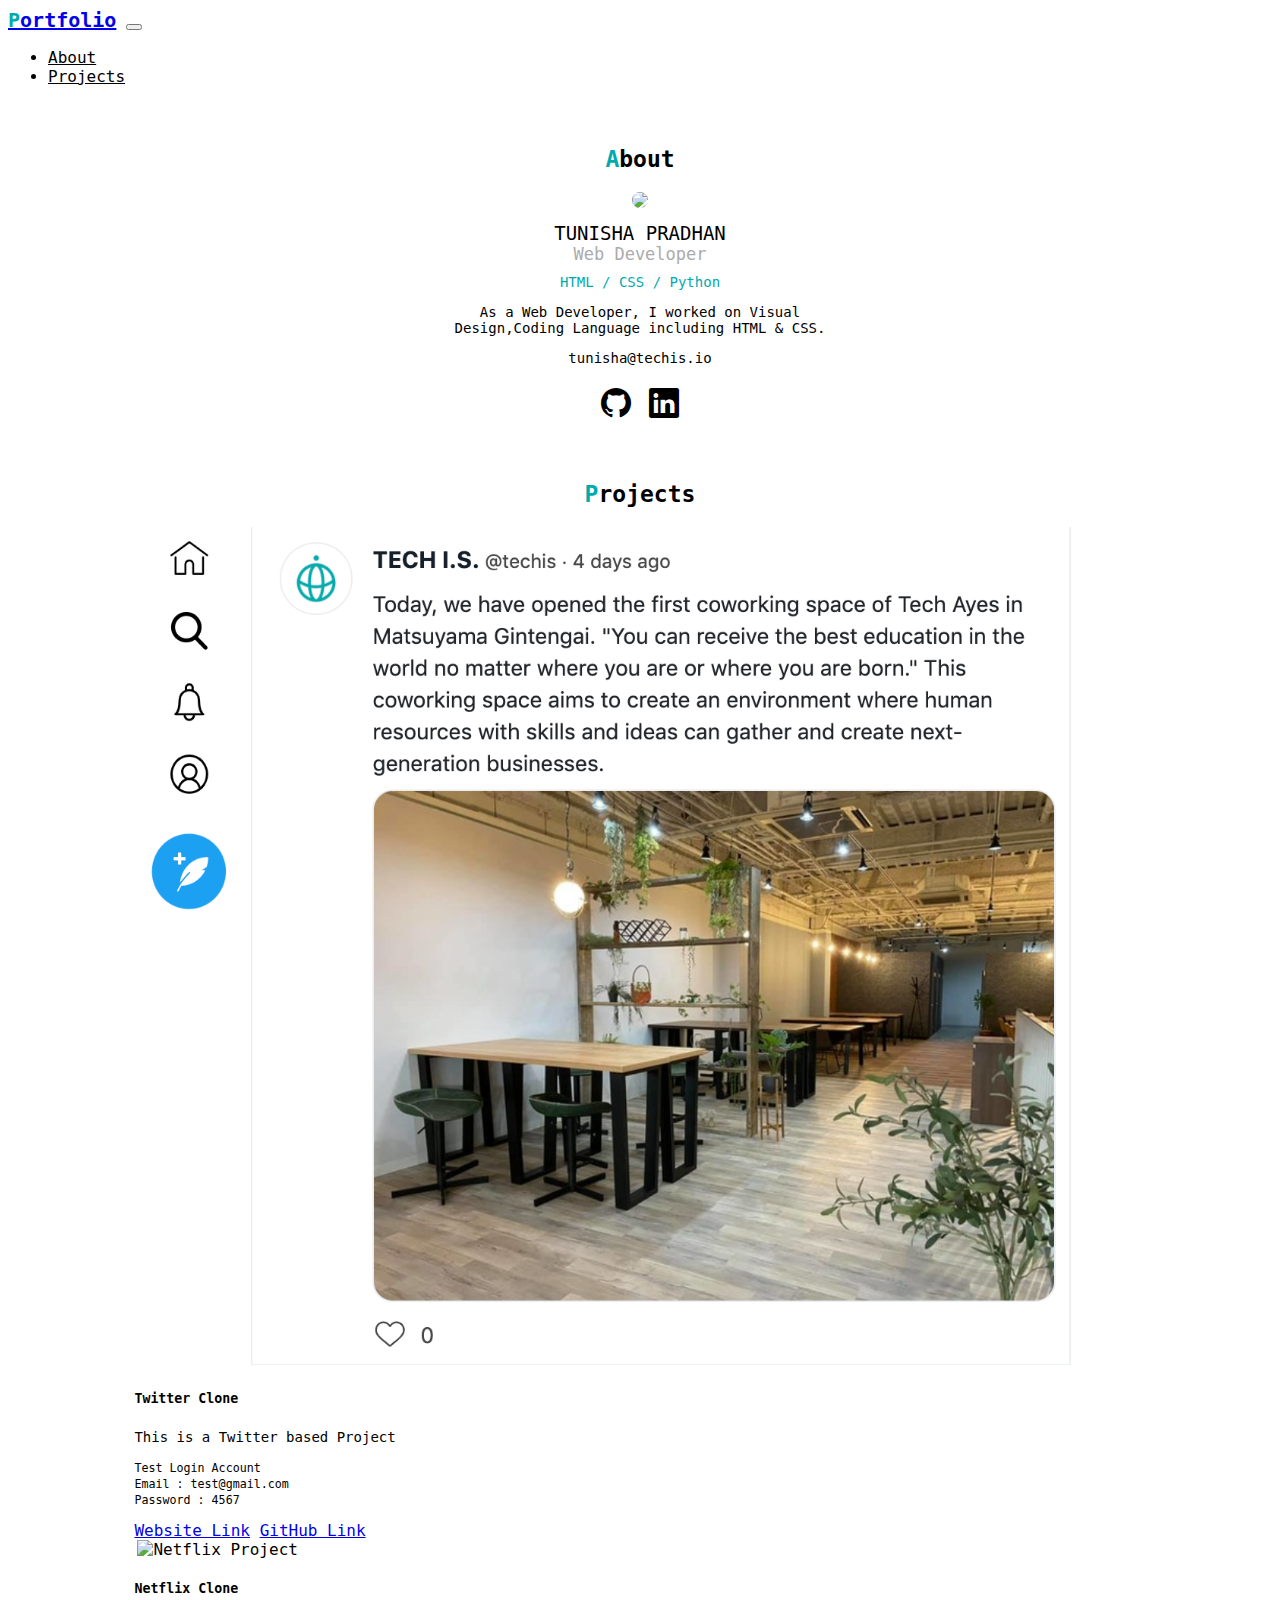
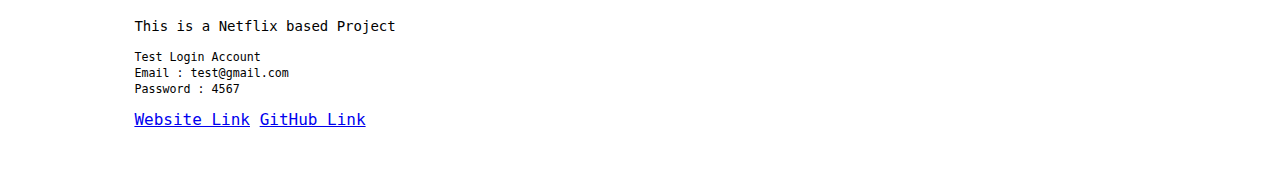
==== index.html @ 116d6784 "done" ====
<!DOCTYPE html>
<html lang="en">
    <head>
        <meta charset="utf-8">
        <meta name="viewport" content="width=device-width, initial-scale=1">
        <link rel="stylesheet" href="https://cdn.jsdelivr.net/npm/bootstrap-icons@1.8.1/font/bootstrap-icons.css">
        <link rel="icon" type="image/png" href="img/techis-logo.png">
        <link href="https://cdn.jsdelivr.net/npm/bootstrap@5.1.3/dist/css/bootstrap.min.css" rel="stylesheet" integrity="sha384-1BmE4kWBq78iYhFldvKuhfTAU6auU8tT94WrHftjDbrCEXSU1oBoqyl2QvZ6jIW3" crossorigin="anonymous">
        <link rel="stylesheet" href="style.css">
        <title>Portfolio</title>
    </head>

    <body>
        <nav class="navbar navbar-expand-lg navbar-light shadow-sm">
            <div class="container">
                <a class="navbar-brand title-icon" href="#"><span class="font-primary">P</span>ortfolio</a>
                <button class="navbar-toggler" type="button" data-bs-toggle="collapse" data-bs-target="#navbarToggler">
                <span class="navbar-toggler-icon"></span>
                </button>
                    <div class="collapse navbar-collapse" id="navbarToggler" >
                        <ul class="navbar-nav ms-auto mb-2">
                            <li class="nav-item">
                                <a class="nav-link font-black" href="#about">About</a>
                            </li>
                            <li class="nav-item">
                                <a class="nav-link font-black" href="#projects">Projects</a>
                            </li>
                        </ul>
                    </div>
                </div>
        </nav>

        <div id="about">
            <h2><span class="font-primary">A</span>bout</h2>
            <img src="img/Tuni 2.jpg">
            <div class="name">TUNISHA PRADHAN </div>
            <div class="vocation">Web Developer</div>
            <div class="skills">HTML / CSS / Python </div>
            <p>
                As a Web Developer, I worked on Visual Design,Coding Language including HTML & CSS.
            </p>
            <div class="email">tunisha@techis.io</div>
            <div class="icons">
                <a href="https://github.com/TunishaP"><i class="bi bi-github"></i></a>
                <a href="https://www.linkedin.com/in/tunisha-pradhan-581938188/"><i class="bi bi-linkedin ms-6"></i></a>
            </div>
        </div>

        <div id="projects">
            <h2><span class="font-primary">P</span>rojects</h2>
            <div class="card mb-3" >
                <div class="row">
                  <div class="col-md-4">
                    <img src="img/project-twitter.png"  alt="Twitter Project">
                  </div>
                  <div class="col-md-8">
                    <div class="card-body">
                      <h5 class="card-title">Twitter Clone</h5>
                      <p class="card-text">This is a Twitter based Project</p>
                      <p class="card-text"><small class="text-muted">
                          Test Login Account <br>
                          Email : test@gmail.com <br>
                          Password : 4567
                      </small></p>
                      <a href="#" target="_blank" class="btn btn-secondary">Website Link</a>
                      <a href="https://github.com/TunishaP/Portfolio" target="_blank" class="btn btn-secondary">GitHub Link</a>
                    </div>
                  </div>
                </div>
              </div>
              <div class="card mb-3" >
                <div class="row">
                  <div class="col-md-4">
                    <img src="img/project-netflix.png"  alt="Netflix Project">
                  </div>
                  <div class="col-md-8">
                    <div class="card-body">
                      <h5 class="card-title">Netflix Clone</h5>
                      <p class="card-text">This is a Netflix based Project</p>
                      <p class="card-text"><small class="text-muted">
                          Test Login Account <br>
                          Email : test@gmail.com <br>
                          Password : 4567
                      </small></p>
                      <a href="#" target="_blank" class="btn btn-secondary">Website Link</a>
                      <a href="https://github.com/TunishaP/Portfolio" target="_blank" class="btn btn-secondary">GitHub Link</a>
                    </div>
                  </div>
                </div>
              </div> 
        </div>
        <script src="https://cdn.jsdelivr.net/npm/bootstrap@5.1.3/dist/js/bootstrap.bundle.min.js" integrity="sha384-ka7Sk0Gln4gmtz2MlQnikT1wXgYsOg+OMhuP+IlRH9sENBO0LRn5q+8nbTov4+1p" crossorigin="anonymous"></script>
    </body>

    </html>
---- style.css ----
/***************

COMMON

***************/

body {
  font-family: "monospace", sans-serif;
}

.font-primary {
  color: #00abae;
}

.title-icon {
  font-size: 20px;
  font-weight: bold;
}

p {
  font-size: 14px;
}

h2 {
  font-weight: bold;
  font-size: 23px;
  margin-bottom: 20px;
}

a.font-black {
  color: #000 !important;
}
/***************

ABOUT

***************/

#about {
  margin: 60px auto;
  max-width: 400px;
  text-align: center;
}

#about img {
  border-radius: 50%;
  width: 120px;
  margin-bottom: 10px;
}

#about .name {
  font-size: 19px;
}

#about .vocation {
  font-size: 17px;
  color: #ababab;
  margin-bottom: 10px;
}

#about .skills {
  font-size: 14px;
  color: #00abae;
  margin-bottom: 10px;
}

#about .email {
  margin-top: 14px;
  font-size: 14px;
}

#about .icons {
  margin-top: 20px;
  font-size: 30px;
}

#about .icons a {
  color: black;
}

/***************

PROJECTS

***************/

#projects {
  margin: 60px auto;
  width: 80%;
}

#projects h2 {
  text-align: center;
}

#projects .card img {
  width: 100%;
  margin-left: 3px;
}

#projects .card-title {
  font-weight: bold;
}

 .row {
  border: 1px;
 }
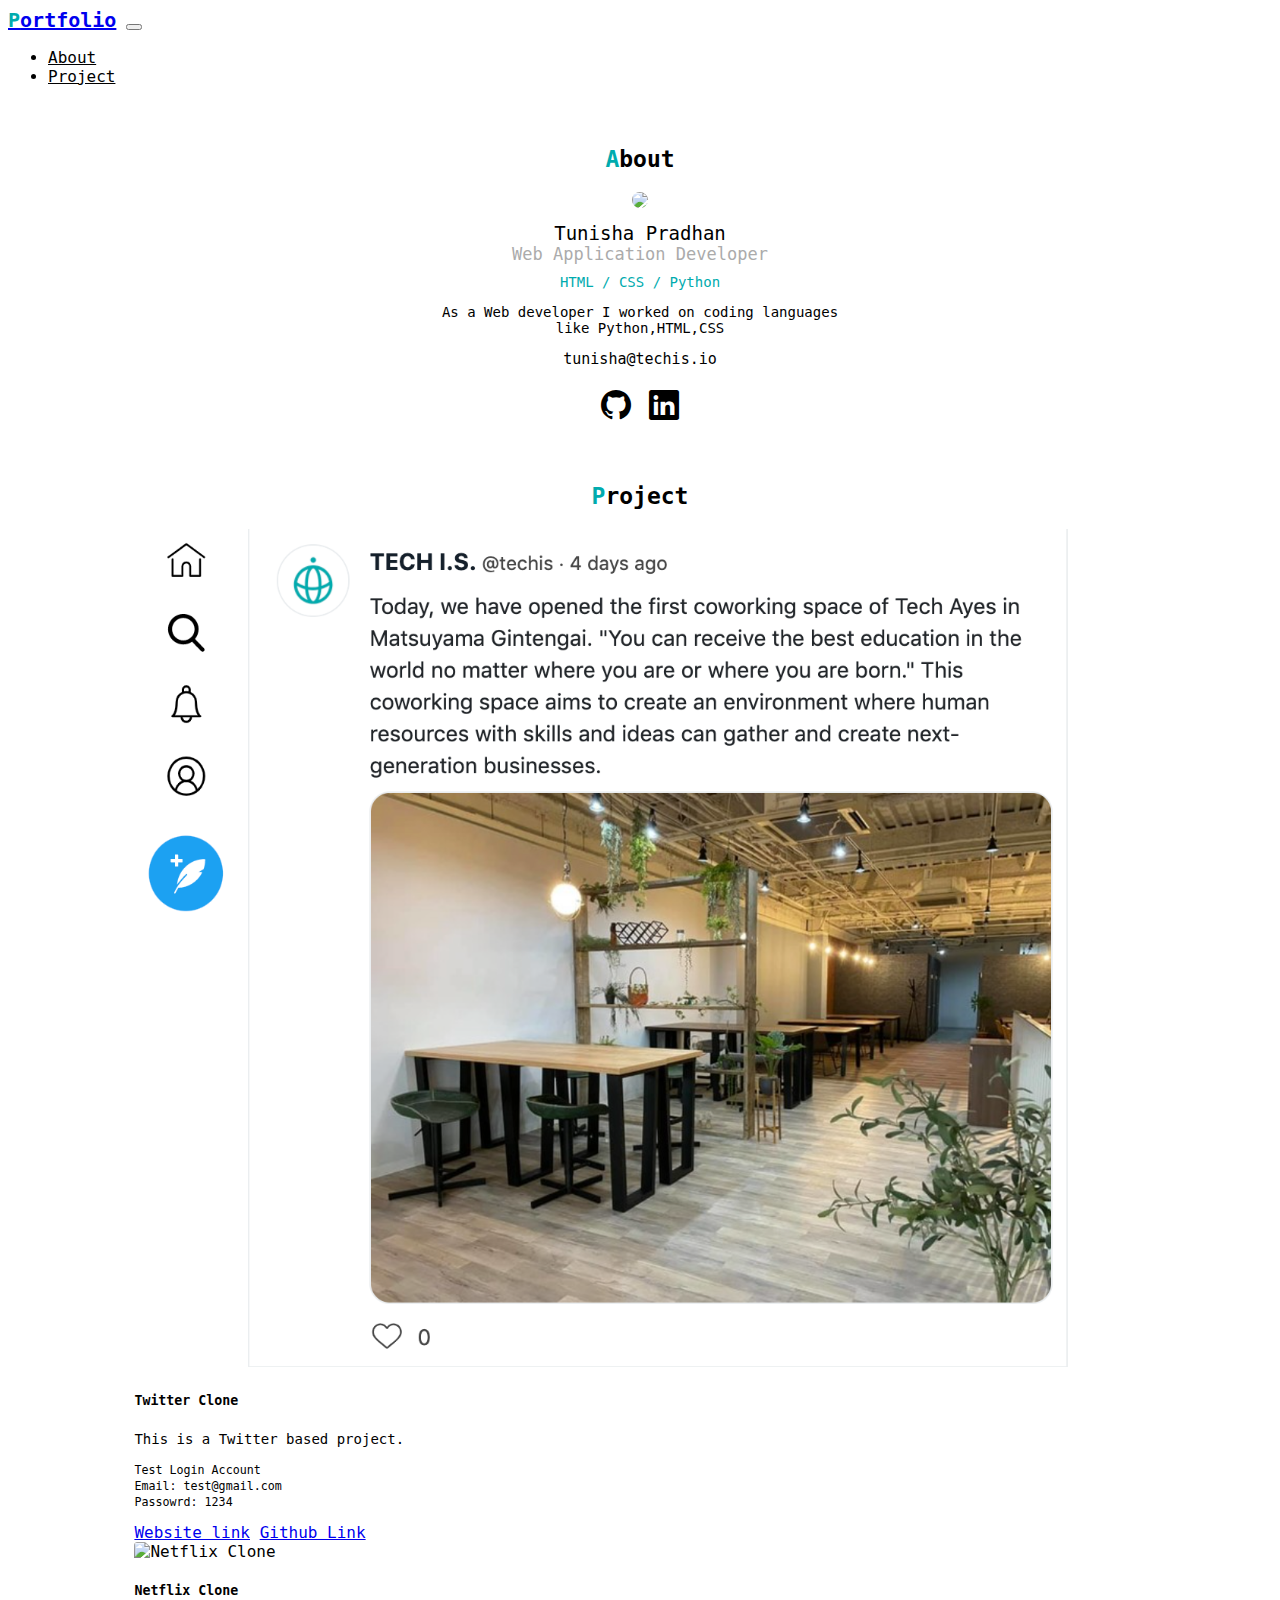
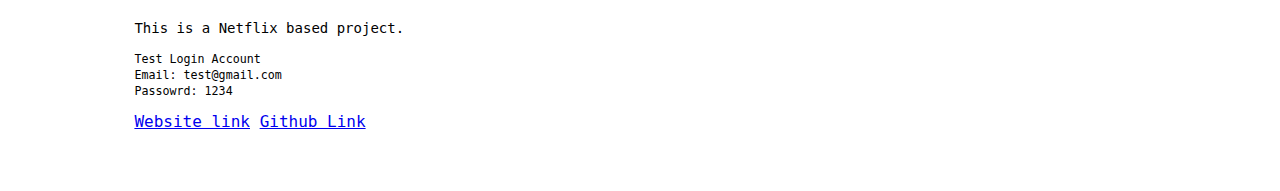
==== commit 7fda978c: "done" ====
--- a/index.html
+++ b/index.html
@@ -1,95 +1,94 @@
 <!DOCTYPE html>
 <html lang="en">
-    <head>
-        <meta charset="utf-8">
-        <meta name="viewport" content="width=device-width, initial-scale=1">
-        <link rel="stylesheet" href="https://cdn.jsdelivr.net/npm/bootstrap-icons@1.8.1/font/bootstrap-icons.css">
-        <link rel="icon" type="image/png" href="img/techis-logo.png">
-        <link href="https://cdn.jsdelivr.net/npm/bootstrap@5.1.3/dist/css/bootstrap.min.css" rel="stylesheet" integrity="sha384-1BmE4kWBq78iYhFldvKuhfTAU6auU8tT94WrHftjDbrCEXSU1oBoqyl2QvZ6jIW3" crossorigin="anonymous">
-        <link rel="stylesheet" href="style.css">
-        <title>Portfolio</title>
-    </head>
-
-    <body>
-        <nav class="navbar navbar-expand-lg navbar-light shadow-sm">
-            <div class="container">
-                <a class="navbar-brand title-icon" href="#"><span class="font-primary">P</span>ortfolio</a>
-                <button class="navbar-toggler" type="button" data-bs-toggle="collapse" data-bs-target="#navbarToggler">
-                <span class="navbar-toggler-icon"></span>
-                </button>
-                    <div class="collapse navbar-collapse" id="navbarToggler" >
-                        <ul class="navbar-nav ms-auto mb-2">
-                            <li class="nav-item">
-                                <a class="nav-link font-black" href="#about">About</a>
-                            </li>
-                            <li class="nav-item">
-                                <a class="nav-link font-black" href="#projects">Projects</a>
-                            </li>
-                        </ul>
-                    </div>
-                </div>
-        </nav>
-
-        <div id="about">
-            <h2><span class="font-primary">A</span>bout</h2>
-            <img src="img/Tuni 2.jpg">
-            <div class="name">TUNISHA PRADHAN </div>
-            <div class="vocation">Web Developer</div>
-            <div class="skills">HTML / CSS / Python </div>
-            <p>
-                As a Web Developer, I worked on Visual Design,Coding Language including HTML & CSS.
-            </p>
-            <div class="email">tunisha@techis.io</div>
-            <div class="icons">
-                <a href="https://github.com/TunishaP"><i class="bi bi-github"></i></a>
-                <a href="https://www.linkedin.com/in/tunisha-pradhan-581938188/"><i class="bi bi-linkedin ms-6"></i></a>
-            </div>
+<head>
+    <meta charset="UTF-8">
+    <meta http-equiv="X-UA-Compatible" content="IE=edge">
+    <meta name="viewport" content="width=device-width, initial-scale=1.0">
+    <link rel="stylesheet" href="https://cdn.jsdelivr.net/npm/bootstrap-icons@1.5.0/font/bootstrap-icons.css">
+    <link rel="icon" type="images/png" href="img/techis-logo.png"></link>
+    <title>Portfolio</title>
+    <link href="https://cdn.jsdelivr.net/npm/bootstrap@5.1.1/dist/css/bootstrap.min.css" rel="stylesheet" integrity="sha384-F3w7mX95PdgyTmZZMECAngseQB83DfGTowi0iMjiWaeVhAn4FJkqJByhZMI3AhiU" crossorigin="anonymous">
+    <link rel="stylesheet" href="style.css">
+</head>
+<body>
+    <nav class="navbar navbar-expand-lg navbar-light shadow-sm">
+        <div class="container">
+            <a class="navbar-brand title-icon" href="#"><span class="font-primary">P</span>ortfolio</a>
+          <button class="navbar-toggler" type="button" data-bs-toggle="collapse" data-bs-target="#navbarToggler">
+            <span class="navbar-toggler-icon"></span>
+          </button>
+          <div class="collapse navbar-collapse" id="navbarToggler">
+            <ul class="navbar-nav ms-auto mb-2">
+              <li class="nav-item">
+                <a class="nav-link font-black" href="#about">About</a>
+              </li>
+              <li class="nav-item">
+                <a class="nav-link font-black" href="#Project">Project</a>
+              </li>
+            </ul>
+          </div>
         </div>
-
-        <div id="projects">
-            <h2><span class="font-primary">P</span>rojects</h2>
-            <div class="card mb-3" >
-                <div class="row">
-                  <div class="col-md-4">
-                    <img src="img/project-twitter.png"  alt="Twitter Project">
-                  </div>
-                  <div class="col-md-8">
-                    <div class="card-body">
-                      <h5 class="card-title">Twitter Clone</h5>
-                      <p class="card-text">This is a Twitter based Project</p>
-                      <p class="card-text"><small class="text-muted">
-                          Test Login Account <br>
-                          Email : test@gmail.com <br>
-                          Password : 4567
-                      </small></p>
-                      <a href="#" target="_blank" class="btn btn-secondary">Website Link</a>
-                      <a href="https://github.com/TunishaP/Portfolio" target="_blank" class="btn btn-secondary">GitHub Link</a>
-                    </div>
-                  </div>
+      </nav>
+      <div id="about">
+          <h2><span class="font-primary">A</span>bout</h2>
+          <img src="img/Tuni 2.jpg"/>
+          <div class="name">Tunisha Pradhan</div>
+          <div class="vocation">Web Application Developer</div>
+          <div class="skills">HTML / CSS / Python</div>
+          <p>As a Web developer I worked on coding languages like Python,HTML,CSS </p>
+          <div class="email">tunisha@techis.io</div>
+          <div class="icons">
+              <a href="https://github.com/Divyasha1996"><i class="bi bi-github"></i></a>
+              <a href="https://www.linkedin.com/in/div-roka/"><i class="bi bi-linkedin ms-10"></i></a>
+          </div>
+        </div>
+      <div id="Project">
+        <h2><span class="font-primary">P</span>roject</h2>
+        <div class="card mb-3">
+            <div class="row">
+              <div class="col-md-4">
+                <img src="img/project-twitter.png" alt="Twitter Clone">
+              </div>
+              <div class="col-md-8">
+                <div class="card-body">
+                  <h5 class="card-title">Twitter Clone</h5>
+                  <p class="card-text">This is a Twitter based project.</p>
+                  <p class="card-text"><small class="text-muted">
+                      Test Login Account<br>
+                      Email: test@gmail.com <br>
+                      Passowrd: 1234
+                  </small></p>
+                  <a href="#" target="_blank" class="btn btn-secondary">Website link</a>
+                  <a href="#" target="_blank" class="btn btn-secondary">Github Link</a>
                 </div>
               </div>
-              <div class="card mb-3" >
-                <div class="row">
-                  <div class="col-md-4">
-                    <img src="img/project-netflix.png"  alt="Netflix Project">
-                  </div>
-                  <div class="col-md-8">
-                    <div class="card-body">
-                      <h5 class="card-title">Netflix Clone</h5>
-                      <p class="card-text">This is a Netflix based Project</p>
-                      <p class="card-text"><small class="text-muted">
-                          Test Login Account <br>
-                          Email : test@gmail.com <br>
-                          Password : 4567
-                      </small></p>
-                      <a href="#" target="_blank" class="btn btn-secondary">Website Link</a>
-                      <a href="https://github.com/TunishaP/Portfolio" target="_blank" class="btn btn-secondary">GitHub Link</a>
-                    </div>
-                  </div>
+            </div>
+          </div>
+          <div class="card mb-3">
+            <div class="row">
+              <div class="col-md-4">
+                <img src="img/project-netflix.png" alt="Netflix Clone">
+              </div>
+              <div class="col-md-8">
+                <div class="card-body">
+                  <h5 class="card-title">Netflix Clone</h5>
+                  <p class="card-text">This is a Netflix based project.</p>
+                  <p class="card-text"><small class="text-muted">
+                      Test Login Account<br>
+                      Email: test@gmail.com <br>
+                      Passowrd: 1234
+                  </small></p>
+                  <a href="#" target="_blank" class="btn btn-secondary">Website link</a>
+                  <a href="#" target="_blank" class="btn btn-secondary">Github Link</a>
                 </div>
-              </div> 
-        </div>
-        <script src="https://cdn.jsdelivr.net/npm/bootstrap@5.1.3/dist/js/bootstrap.bundle.min.js" integrity="sha384-ka7Sk0Gln4gmtz2MlQnikT1wXgYsOg+OMhuP+IlRH9sENBO0LRn5q+8nbTov4+1p" crossorigin="anonymous"></script>
-    </body>
-
-    </html> +              </div>
+            </div>
+          </div>
+      </div>
+      <script
+            src="https://cdn.jsdelivr.net/npm/bootstrap@5.1.1/dist/js/bootstrap.bundle.min.js"
+            integrity="sha384-/bQdsTh/da6pkI1MST/rWKFNjaCP5gBSY4sEBT38Q/9RBh9AH40zEOg7Hlq2THRZ"
+            crossorigin="anonymous"
+        ></script>
+</body>
+</html>--- a/style.css
+++ b/style.css
@@ -5,11 +5,11 @@
 ***************/
 
 body {
-  font-family: "monospace", sans-serif;
+  font-family: 'monospace', sans-serif;
 }
 
 .font-primary {
-  color: #00abae;
+  color: #00ABAE;
 }
 
 .title-icon {
@@ -28,8 +28,9 @@
 }
 
 a.font-black {
-  color: #000 !important;
+  color: black !important;
 }
+
 /***************
 
 ABOUT
@@ -54,19 +55,19 @@
 
 #about .vocation {
   font-size: 17px;
-  color: #ababab;
+  color: #ABABAB;
   margin-bottom: 10px;
 }
 
 #about .skills {
   font-size: 14px;
-  color: #00abae;
+  color:#00abae;
   margin-bottom: 10px;
 }
 
 #about .email {
   margin-top: 14px;
-  font-size: 14px;
+  font-size: 15px;
 }
 
 #about .icons {
@@ -84,24 +85,21 @@
 
 ***************/
 
-#projects {
+#Project {
   margin: 60px auto;
   width: 80%;
 }
 
-#projects h2 {
+#Project h2 {
   text-align: center;
 }
 
-#projects .card img {
+#Project .card img {
   width: 100%;
-  margin-left: 3px;
+  border-radius: 3.5px;
 }
 
-#projects .card-title {
+#Project .card-title {
   font-weight: bold;
 }
-
- .row {
-  border: 1px;
- }+ 
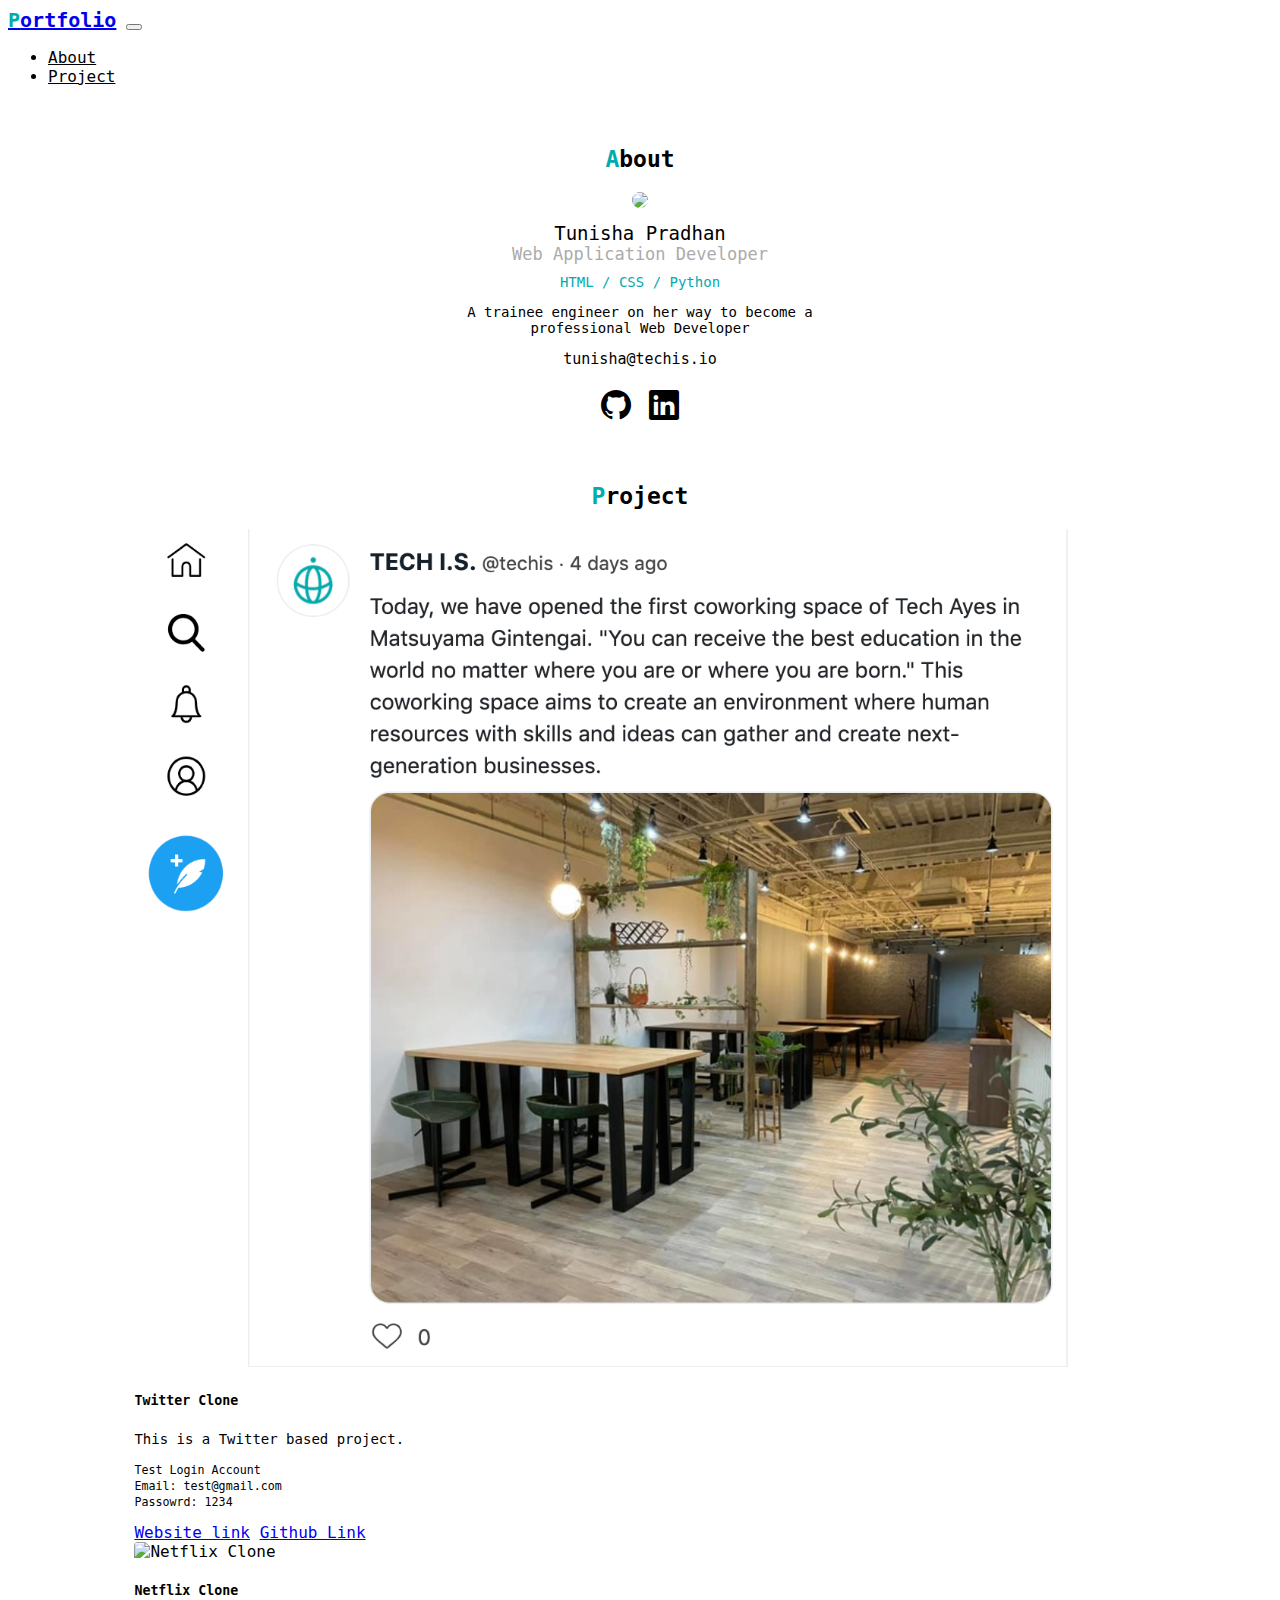
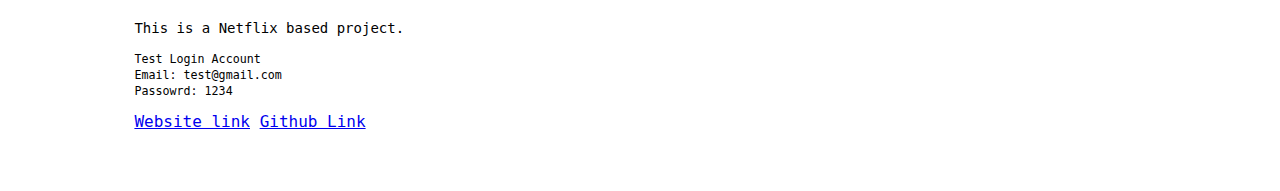
==== commit 9c1ac9e2: "done" ====
--- a/index.html
+++ b/index.html
@@ -35,11 +35,11 @@
           <div class="name">Tunisha Pradhan</div>
           <div class="vocation">Web Application Developer</div>
           <div class="skills">HTML / CSS / Python</div>
-          <p>As a Web developer I worked on coding languages like Python,HTML,CSS </p>
+          <p>A trainee engineer on her way to become a professional Web Developer </p>
           <div class="email">tunisha@techis.io</div>
           <div class="icons">
-              <a href="https://github.com/Divyasha1996"><i class="bi bi-github"></i></a>
-              <a href="https://www.linkedin.com/in/div-roka/"><i class="bi bi-linkedin ms-10"></i></a>
+              <a href="https://github.com/TunishaP"><i class="bi bi-github"></i></a>
+              <a href="https://www.linkedin.com/in/tunisha-pradhan-581938188/"><i class="bi bi-linkedin ms-10"></i></a>
           </div>
         </div>
       <div id="Project">
@@ -59,7 +59,7 @@
                       Passowrd: 1234
                   </small></p>
                   <a href="#" target="_blank" class="btn btn-secondary">Website link</a>
-                  <a href="#" target="_blank" class="btn btn-secondary">Github Link</a>
+                  <a href="https://github.com/TunishaP" target="_blank" class="btn btn-secondary">Github Link</a>
                 </div>
               </div>
             </div>
@@ -79,7 +79,7 @@
                       Passowrd: 1234
                   </small></p>
                   <a href="#" target="_blank" class="btn btn-secondary">Website link</a>
-                  <a href="#" target="_blank" class="btn btn-secondary">Github Link</a>
+                  <a href="https://github.com/TunishaP" target="_blank" class="btn btn-secondary">Github Link</a>
                 </div>
               </div>
             </div>
